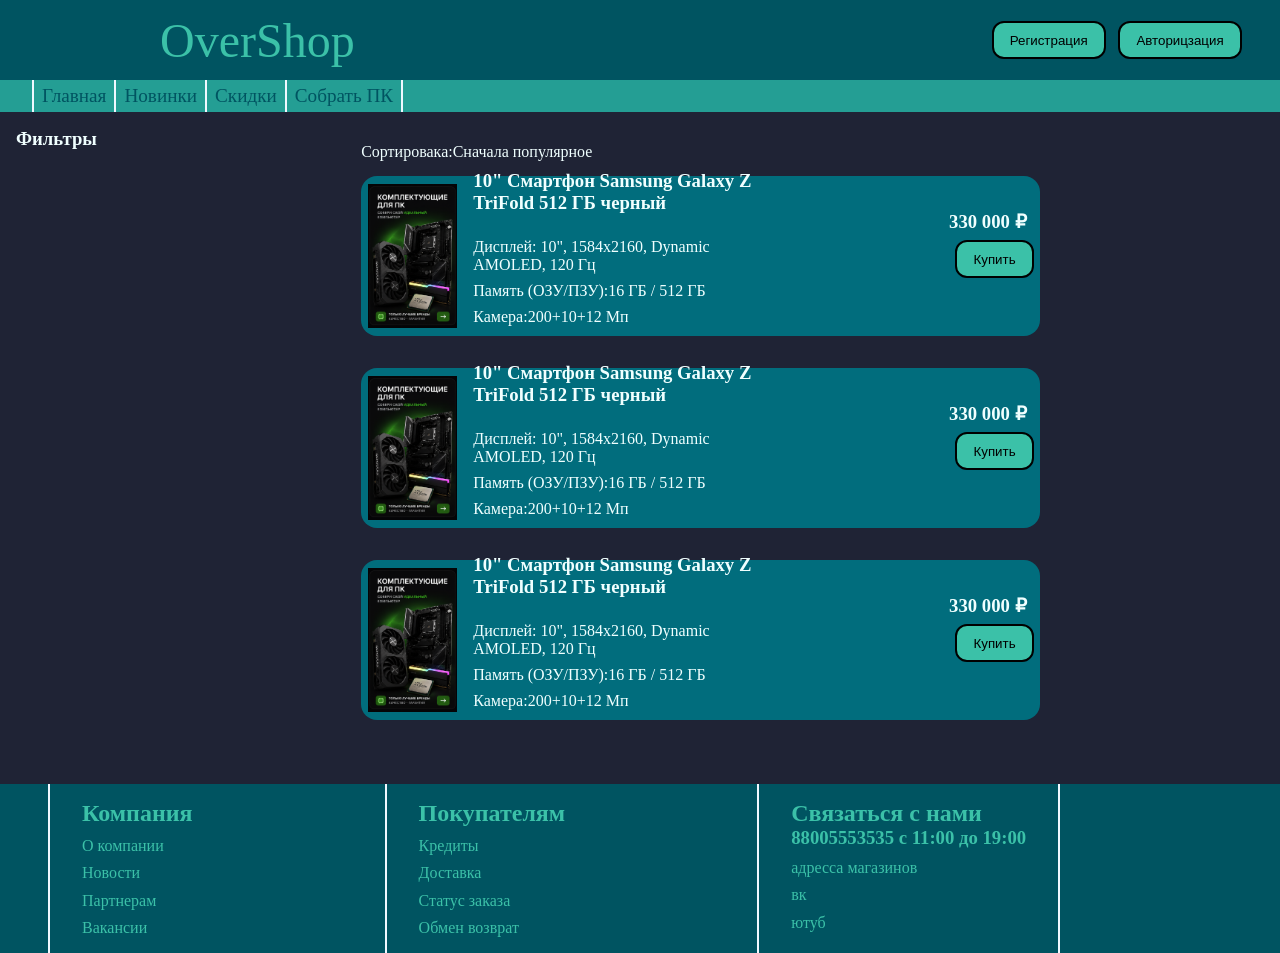
==== pages/catalog.html @ dac9339d "new page developments" ====
<!DOCTYPE html>
<html lang="en">
<head>
    <meta charset="UTF-8">
    <meta name="viewport" content="width=device-width, initial-scale=1.0">
    <title>OverGames</title>
    <link rel="preconnect" href="https://fonts.googleapis.com">
    <link rel="preconnect" href="https://fonts.gstatic.com" crossorigin>
    <link href="https://fonts.googleapis.com/css2?family=Lato:ital,wght@0,100;0,300;0,400;0,700;0,900;1,100;1,300;1,400;1,700;1,900&display=swap" rel="stylesheet">
    <link rel="stylesheet" href="../css/top-and-botom.css">
    <link rel="stylesheet" href="../css/catalog.css">
</head>
<body>
    <header>
    <nav class="user-reg-log">
        <a href="../index.html">OverShop</a>
       <div class="right_header">
        <button class="log">Регистрация</button>
        <button class="reg">Авторицзация</button>
        <button class="user" style="display:none ;"></button>
        <button class="store" style="display:none;"></button>
       </div>
    </nav>
    <nav class="navigation">
        <a href="#" class="main">Главная</a>
        <a href="#" class="new">Новинки</a>
        <a href="#" class="sale">Скидки</a>
        <a href="#" class="PCassembly">Собрать ПК</a>

    </nav>
   </header>

   <main>
     <aside class="filters"><H3>Фильтры</H3></aside>
     <section>
        <div class="topfilter">
            <p>Сортировака:</p>
            <a href="#">Сначала популярное</a> 
        </div>
        <article class="product">
            <img src="../images/pc.png" alt="Ноутбук">
            <div>
                <a href="#"><h3>10" Смартфон Samsung Galaxy Z TriFold 512 ГБ черный</h3></a>
                <h4>Дисплей: 10", 1584x2160, Dynamic AMOLED, 120 Гц</h4>
                <h4>Память (ОЗУ/ПЗУ):16 ГБ / 512 ГБ</h4>
                <h4>Камера:200+10+12 Мп</h4>
            </div>
            <div class="sale-inf">
                <h3>330 000 ₽</h3>
                <button>Купить</button>
            </div>
        </article>
         <article class="product">
            <img src="../images/pc.png" alt="Ноутбук">
            <div>
                <a href="#"><h3>10" Смартфон Samsung Galaxy Z TriFold 512 ГБ черный</h3></a>
                <h4>Дисплей: 10", 1584x2160, Dynamic AMOLED, 120 Гц</h4>
                <h4>Память (ОЗУ/ПЗУ):16 ГБ / 512 ГБ</h4>
                <h4>Камера:200+10+12 Мп</h4>
            </div>
            <div class="sale-inf">
                <h3>330 000 ₽</h3>
                <button>Купить</button>
            </div>
        </article>
         <article class="product">
            <img src="../images/pc.png" alt="Ноутбук">
            <div>
                <a href="#"><h3>10" Смартфон Samsung Galaxy Z TriFold 512 ГБ черный</h3></a>
                <h4>Дисплей: 10", 1584x2160, Dynamic AMOLED, 120 Гц</h4>
                <h4>Память (ОЗУ/ПЗУ):16 ГБ / 512 ГБ</h4>
                <h4>Камера:200+10+12 Мп</h4>
            </div>
            <div class="sale-inf">
                <h3>330 000 ₽</h3>
                <button>Купить</button>
            </div>
        </article>
     </section>
   </main>

   <footer>
            <section class="Company">
                <h2>Компания</h2>
                <a href="#">О компании</a>
                <a href="#">Новости</a>
                <a href="#">Партнерам</a>
                <a href="#">Вакансии</a>
            </section>
            <section class="Buyer">
                <h2>Покупателям</h2>
                <a href="#">Кредиты</a>
                <a href="#">Доставка</a>
                <a href="#">Статус заказа</a>
                <a href="#">Обмен возврат</a>
            </section>
            <section class="linkme">
                <h2>Связаться с нами</h2>
                <h3>88005553535 c 11:00 до 19:00</h3>
                <a href="#">адресса магазинов</a>
                <a href="#">вк</a>
                <a href="#">ютуб</a>
            </section>
   </footer>
</body>
</html>
---- css/top-and-botom.css ----
* {
    margin: 0;
    padding: 0;
    box-sizing: border-box;
}

*::before,
*::after {
    box-sizing: inherit;
    
}

.user-reg-log a{
    font-size: 3rem; 
    color: #3BC1A8;
}

body{
    background-color: rgb(31, 35, 53);
    min-height: 100vh;
    display: flex;
    flex-direction: column;
}

a {
  all: unset;
  cursor: pointer;
}

button{
    background-color:#3BC1A8 ;
    border-radius: 12px;
    border-style:double;
    height: 2.4rem;
    cursor: pointer;
    margin: 0.4rem;
    padding: 1rem;
    display: flex;
    align-items: center;
    justify-content: center;
}



button:hover{
    background-color:#1db8bb ;
}

button:active{
    background-color:#016d7d;
}
/*header*/
.user-reg-log {
    background-color: #005461;
    width: 100%;
    height: 5rem;
    display: flex;
    align-items:center;
    justify-content: space-between;
    padding:0rem 2rem 0rem 10rem;
    user-select: none;
}

.right_header{
    display: flex;
    flex-direction: row;
    align-items: center;
    justify-content: center;
}

.navigation{
    background-color: #249E94;
    width: 100%;
    height: 2rem;
    display: flex;
    align-items: center;
    font-size: 1.2rem;
    padding-left: 2rem;
    color: #005461;
    user-select: none;
}

.main, .new, .sale, .PCassembly{
 padding-left: 0.5rem;
 padding-right: 0.5rem;
 height: 100%;
 display: flex;
 align-items: center;
 border-left: 2px double aliceblue;
}

.PCassembly{
border-right: 2px double aliceblue;
}

.main:hover, .new:hover, .sale:hover, .PCassembly:hover{
    background-color: #1db8bb;
    transform: scaleY(105%);
}
.main:active, .new:active, .sale:active, .PCassembly:active{
    background-color: #016d7d;
}


/* footer*/

footer{
    background-color:#005461 ;
    width: 100%;
    height: 100%;
    display: flex;
    align-items: stretch;
    padding: 0rem 0rem 0rem 3rem;
    margin-bottom: 0px;
    margin-top: auto;
    gap: 10rem;
    color: #3BC1A8;
    
}

footer section{
    border-left: 2px double aliceblue;
    padding: 1rem 2rem 1rem 2rem;
    user-select: none;
}

.linkme{
  border-right: 2px double aliceblue;
  user-select:text;  
}

footer a {
    display: block;
    padding-top: 0.6rem;
}

footer a:hover{
    transform: scale(104%);
}
---- css/catalog.css ----
main {
    display: flex;
    flex: 1;
    align-items: stretch;
    color: azure;
}

.filters{
    width: 20%;
    margin-left: 0px;
    padding: 1rem 0rem 2rem 1rem;
}

main section{
    width: 100%;
    padding: 1rem 15rem 2rem 10rem;
}

.topfilter{
    display: flex;
    align-items: center;
    height: 3rem;
}


.product{
    display: flex;
    align-items:center;
    height: 10rem;
    gap: 1rem;
    background-color: #016d7d;
    border-radius: 1rem;
}

.product img{
 width: 100px;
 height: 90%;
 margin-left: 0.4rem;
 }

 .product h4{
    padding-top: 0.5rem;
    font-weight: normal;
 }

 .product a{
    display: block;
    margin-bottom: 1rem;
    margin-top: -1rem;
 }

 .sale-inf{
    margin-top: -1rem;
    padding-left: 10rem;
 }

 article{
    margin-bottom: 2rem;
 }
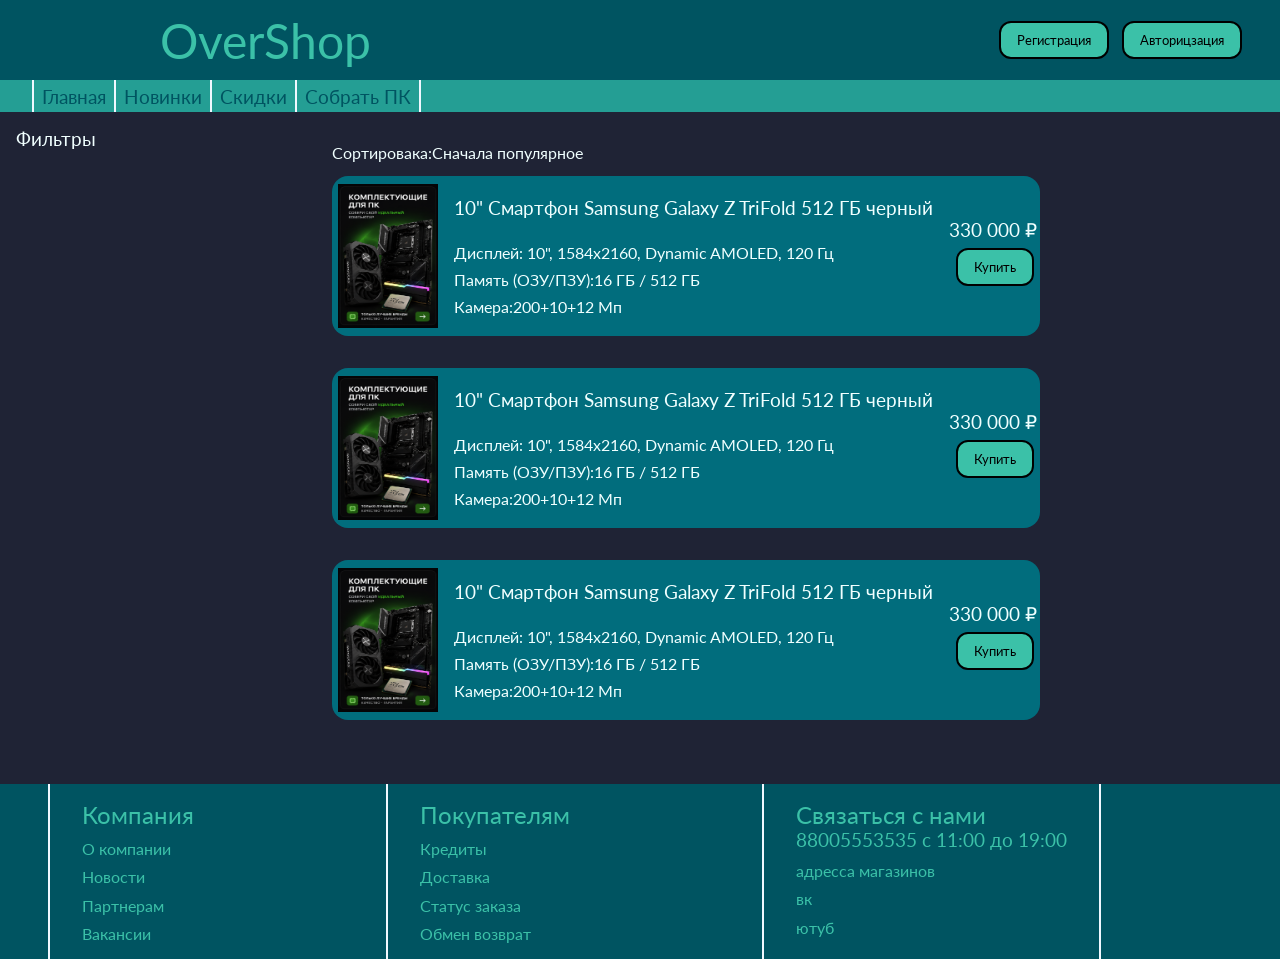
==== commit e1c92858: "text-overflow to card and finish catalog" ====
--- a/pages/catalog.html
+++ b/pages/catalog.html
@@ -9,6 +9,7 @@
     <link href="https://fonts.googleapis.com/css2?family=Lato:ital,wght@0,100;0,300;0,400;0,700;0,900;1,100;1,300;1,400;1,700;1,900&display=swap" rel="stylesheet">
     <link rel="stylesheet" href="../css/top-and-botom.css">
     <link rel="stylesheet" href="../css/catalog.css">
+    <link rel="stylesheet" href="../css/font.css">
 </head>
 <body>
     <header>
@@ -39,7 +40,7 @@
         </div>
         <article class="product">
             <img src="../images/pc.png" alt="Ноутбук">
-            <div>
+            <div class="text">
                 <a href="#"><h3>10" Смартфон Samsung Galaxy Z TriFold 512 ГБ черный</h3></a>
                 <h4>Дисплей: 10", 1584x2160, Dynamic AMOLED, 120 Гц</h4>
                 <h4>Память (ОЗУ/ПЗУ):16 ГБ / 512 ГБ</h4>
@@ -52,7 +53,7 @@
         </article>
          <article class="product">
             <img src="../images/pc.png" alt="Ноутбук">
-            <div>
+            <div class="text">
                 <a href="#"><h3>10" Смартфон Samsung Galaxy Z TriFold 512 ГБ черный</h3></a>
                 <h4>Дисплей: 10", 1584x2160, Dynamic AMOLED, 120 Гц</h4>
                 <h4>Память (ОЗУ/ПЗУ):16 ГБ / 512 ГБ</h4>
@@ -65,7 +66,7 @@
         </article>
          <article class="product">
             <img src="../images/pc.png" alt="Ноутбук">
-            <div>
+            <div class="text">
                 <a href="#"><h3>10" Смартфон Samsung Galaxy Z TriFold 512 ГБ черный</h3></a>
                 <h4>Дисплей: 10", 1584x2160, Dynamic AMOLED, 120 Гц</h4>
                 <h4>Память (ОЗУ/ПЗУ):16 ГБ / 512 ГБ</h4>
--- a/css/catalog.css
+++ b/css/catalog.css
@@ -46,14 +46,18 @@
  .product a{
     display: block;
     margin-bottom: 1rem;
-    margin-top: -1rem;
  }
 
  .sale-inf{
-    margin-top: -1rem;
-    padding-left: 10rem;
+    margin-left: auto;
  }
 
  article{
     margin-bottom: 2rem;
+ }
+
+ .text{
+    white-space: nowrap;
+    overflow: hidden;
+    text-overflow: ellipsis;
  }
--- a/css/font.css
+++ b/css/font.css
@@ -0,0 +1,52 @@
+*{
+    font-family: "Lato", sans-serif;
+  font-weight: 400;
+  font-style: normal;
+}
+.lato-light {
+  font-family: "Lato", sans-serif;
+  font-weight: 300;
+  font-style: normal;
+}
+
+.lato-regular {
+  font-family: "Lato", sans-serif;
+  font-weight: 400;
+  font-style: normal;
+}
+
+.lato-bold {
+  font-family: "Lato", sans-serif;
+  font-weight: 700;
+  font-style: normal;
+}
+
+.lato-black {
+  font-family: "Lato", sans-serif;
+  font-weight: 900;
+  font-style: normal;
+}
+
+.lato-light-italic {
+  font-family: "Lato", sans-serif;
+  font-weight: 300;
+  font-style: italic;
+}
+
+.lato-regular-italic {
+  font-family: "Lato", sans-serif;
+  font-weight: 400;
+  font-style: italic;
+}
+
+.lato-bold-italic {
+  font-family: "Lato", sans-serif;
+  font-weight: 700;
+  font-style: italic;
+}
+
+.lato-black-italic {
+  font-family: "Lato", sans-serif;
+  font-weight: 900;
+  font-style: italic;
+}
